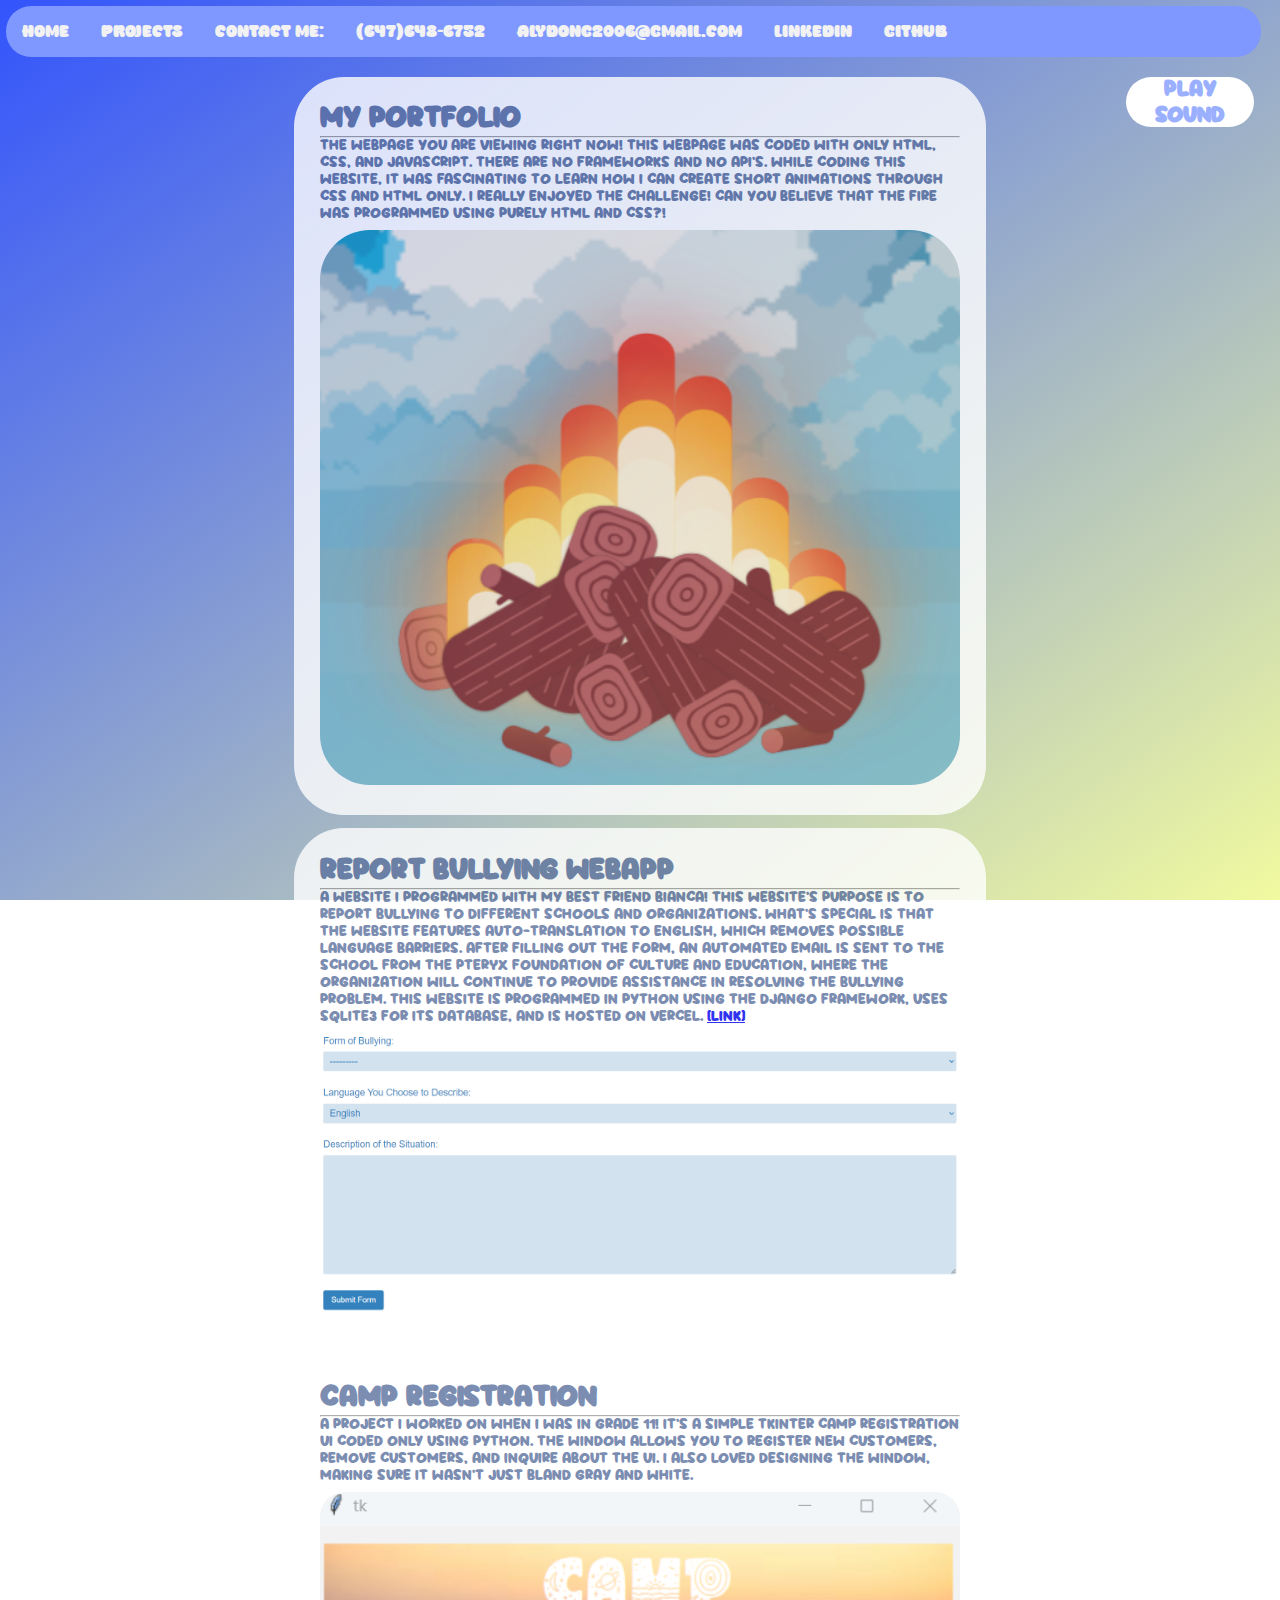
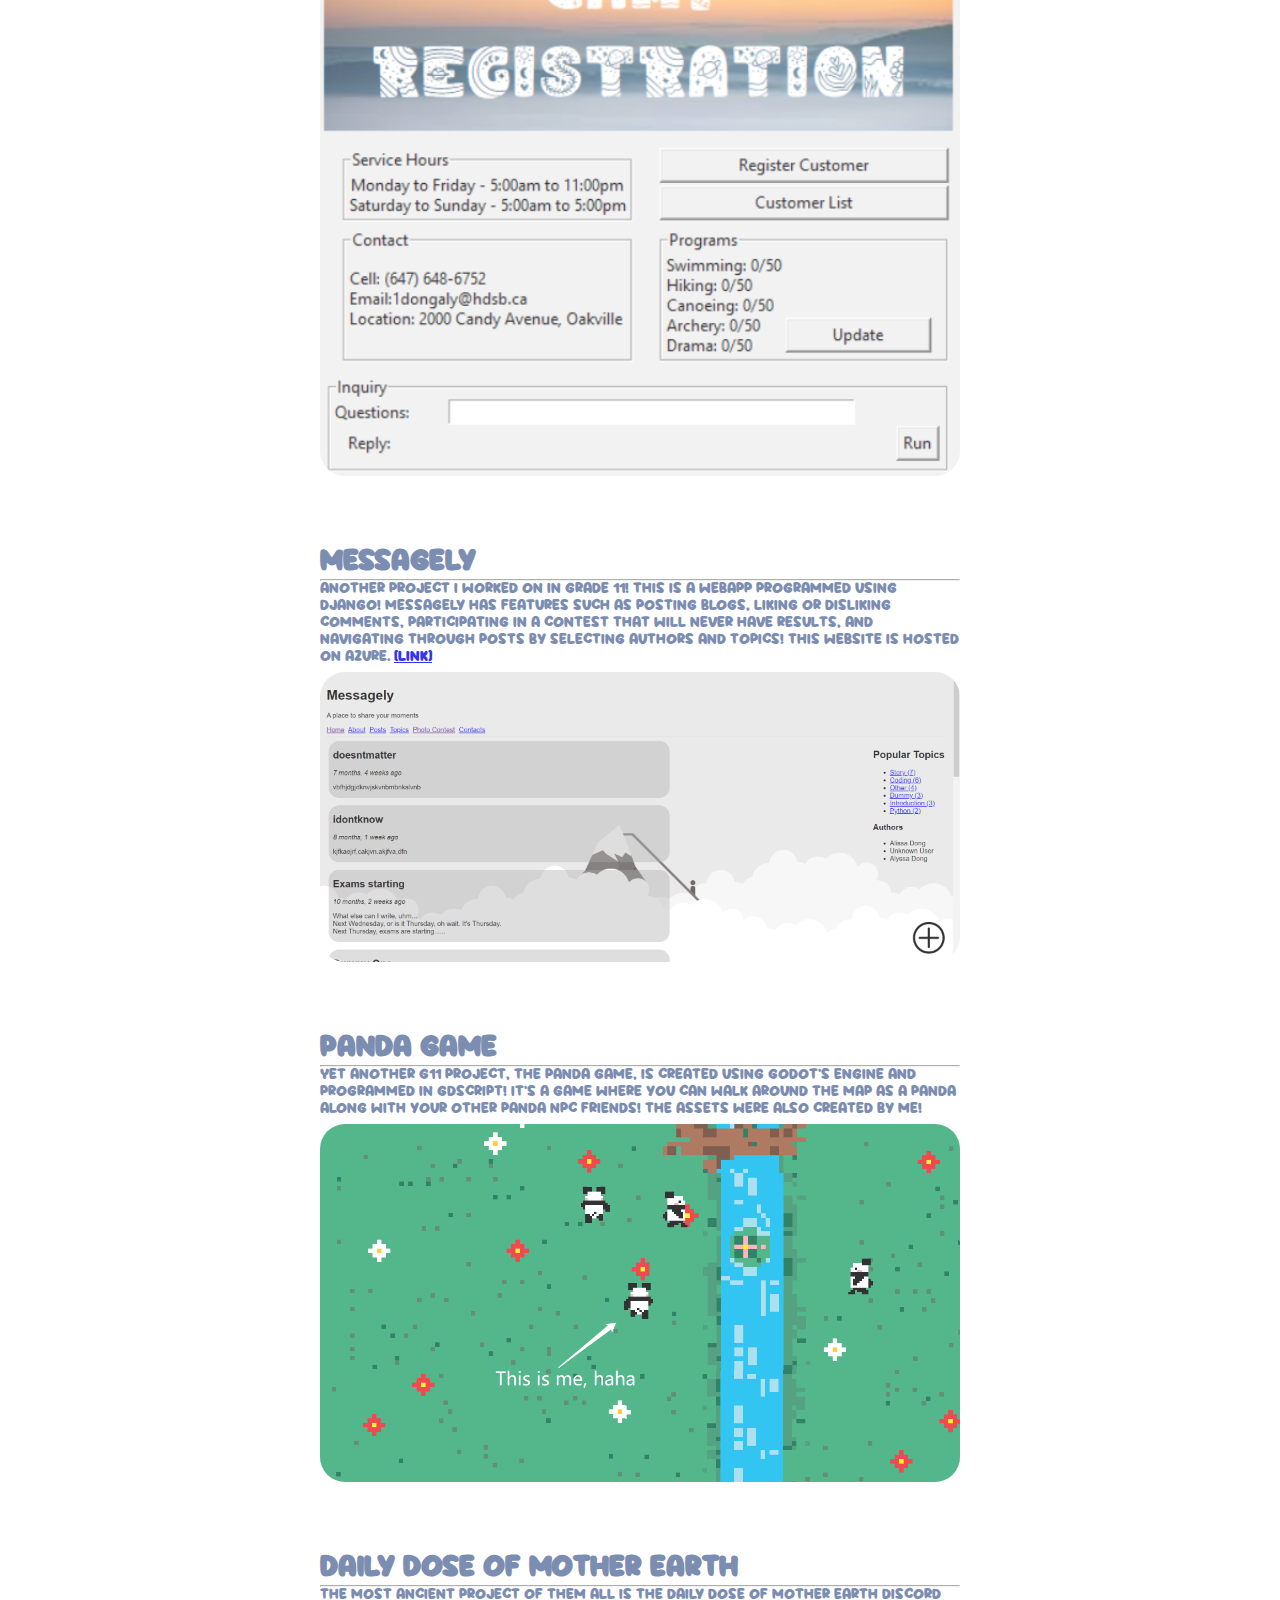
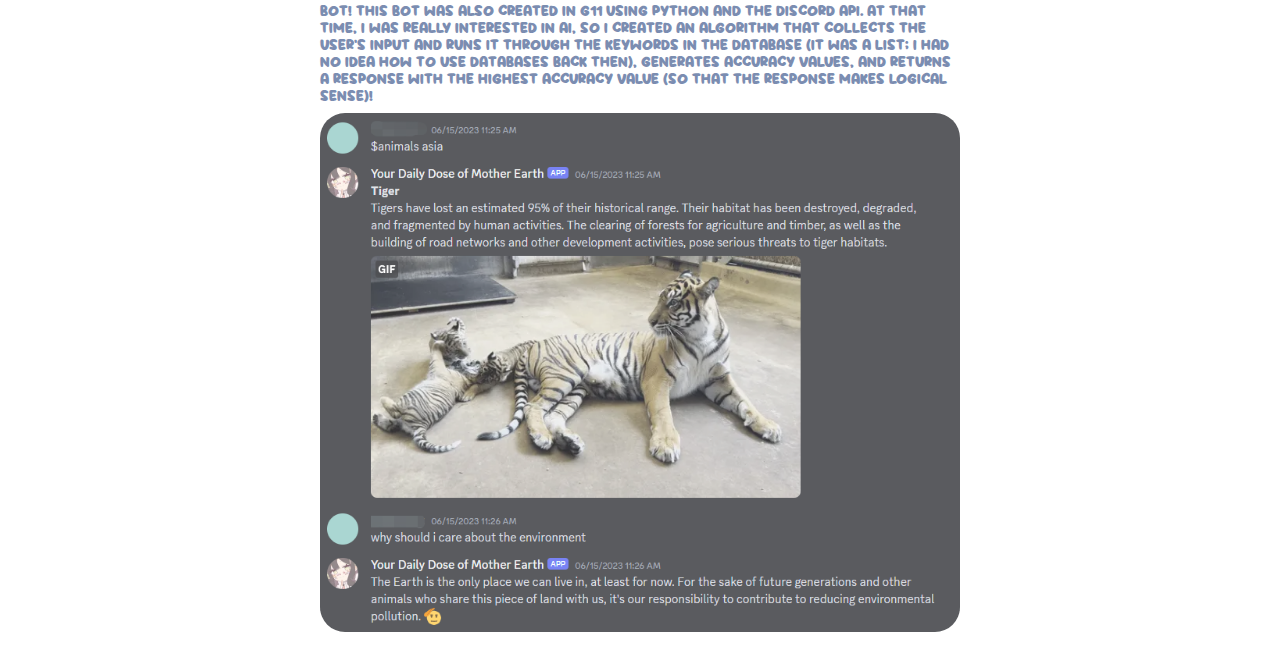
==== projects.html @ cc2fff58 "Add files via upload" ====
<!DOCTYPE html>
<html>
<head>
<title>Alyssa Dong's Portfolio</title>
<meta charset="UTF-8">
<meta name="viewport" content="width=device-width, initial-scale=1">
<link rel="stylesheet" href="projects.css">
<script type="text/javascript" src="projects.js"></script>
</head>
<audio id="bgmusicTwo" src="media/waves.mp3" type="audio/mp3" Hidden="true" loop="true"></audio> 
<body>
    <div class="topnav">
        <a href="index.html">Home</a>
        <a href="projects.html">Projects</a>
        <a>Contact Me:</a>
        <a>(647)648-6752</a>
        <a>alydong2006@gmail.com</a>
        <a href = "https://www.linkedin.com/in/alyssa-dong-00a2b2275/">LinkedIn</a>
        <a href = "https://github.com/alyssadong2006">GitHub</a>
    </div>

    <button id = "play-musicTwo" onclick="playMusic()"><b>Play Sound</b></button>
    
    <section class="sticky">
    <div class="bubbles">
    <div class="bubble"></div>
    <div class="bubble"></div>
    <div class="bubble"></div>
    <div class="bubble"></div>
    <div class="bubble"></div>
    <div class="bubble"></div>
    <div class="bubble"></div>
    <div class="bubble"></div>
    <div class="bubble"></div>
    <div class="bubble"></div>
    </div>
  </section>
<div class="container">
    <div class = "project">
        <h1>My Portfolio</h1>
        <hr>
        <p>
            The webpage you are viewing right now!
            This webpage was coded with only HTML, CSS, and JavaScript. There are no frameworks and no API's. 
            While coding this website, it was fascinating to learn how I can create short animations through CSS and HTML only. 
            I really enjoyed the challenge! Can you believe that the fire was programmed using purely HTML and CSS?!
        </p>
        <img src = "media/fireplace.png" width = "100%" style = "border-radius: 50px; margin-top: 1%;">
    </div>
    <div class = "project">
        <h1>Report Bullying Webapp</h1>
        <hr>
        <p>
            A website I programmed with my best friend Bianca! This website's purpose is to report bullying to 
            different schools and organizations. What's special is that the website features auto-translation to English, 
            which removes possible language barriers. After filling out the form, an automated email is sent to the school 
            from the PTERYX Foundation of Culture and Education, where the organization will continue to provide assistance 
            in resolving the bullying problem.

            This website is programmed in Python using the Django Framework, uses SQLite3 for its database, 
            and is hosted on Vercel. <a href = "https://report-bullying-webapp.vercel.app/">[link]</a>
        </p>
        <img src = "media/reportBully.png" width="100%" style = "margin-top: 1%;">
    </div>
    <div class = "project">
        <h1>Camp Registration</h1>
        <hr>
        <p>
            A project I worked on when I was in Grade 11! It's a simple Tkinter Camp Registration UI coded only using Python. 
            The window allows you to register new customers, remove customers, and inquire about the UI. 
            I also loved designing the window, making sure it wasn't just bland gray and white.
        </p>
        <img src = "media/campRegister.png" width="100%" style="margin-top: 1%; border-radius: 25px;">
    </div>
    <div class = "project">
        <h1>Messagely</h1>
        <hr>
        <p>
            Another project I worked on in Grade 11! This is a webapp programmed using Django! Messagely has features 
            such as posting blogs, liking or disliking comments, participating in a contest that will never have results, 
            and navigating through posts by selecting authors and topics! 
            This website is hosted on Azure. <a href = "https://tryout0527.azurewebsites.net/">[Link]</a>
        </p>
        <img src = "media/messagely.png" width = "100%" style="margin-top: 1%; border-radius: 25px;">
    </div>
    <div class = "project">
        <h1>Panda Game</h1>
        <hr>
        <p>
            Yet another G11 project, the Panda Game, is created using Godot's Engine and programmed in GDScript! 
            It's a game where you can walk around the map as a panda along with your other panda NPC friends! The 
            assets were also created by me!
        </p>
        <img src = "media/panda.png" width = "100%" style="margin-top: 1%; border-radius: 25px;">
    </div>
    <div class = "project">
        <h1>Daily Dose of Mother Earth</h1>
        <hr>
        <p>
            The most ancient project of them all is the Daily Dose of Mother Earth Discord Bot! 
            This bot was also created in G11 using Python and the Discord API. At that time, I was really interested 
            in AI, so I created an algorithm that collects the user's input and runs it through the keywords 
            in the database (it was a list; I had no idea how to use databases back then), generates accuracy values, 
            and returns a response with the highest accuracy value (so that the response makes logical sense)!
        </p>
        <img src = "media/motherEarth.png" width = "100%" style="margin-top: 1%; border-radius: 25px;">
    </div>




</div>
<div id="cursor">
</div>

</body>
</html>
---- projects.css ----
@font-face {
    font-family: myFirstFont;
    src: url(media/Atop-R99O3.ttf);
}
@font-face {
  font-family: mySecondFont;
  src: url(media/Puffy-gxW55.otf);
}

* {
	margin: 0;
	padding: 0;
}

body {
	margin: 0;
	height: 100vh;
	overflow-x: hidden;
	position: relative;
	background: red;
	background: -webkit-linear-gradient(left top, #3354fc, #f1fa9f);
	background: -o-linear-gradient(bottom right, #3354fc, #f1fa9f);
	background: -moz-linear-gradient(bottom right, #3354fc, #f1fa9f);
	background: linear-gradient(to bottom right, #3354fc, #f1fa9f);
	font-family: Finger Paint;
	padding: 0;
	height: 100vh;
	width: 100vw; 
	cursor: url("data:image/svg+xml;utf8,<svg xmlns='http://www.w3.org/2000/svg'  width='40' height='48' viewport='0 0 100 100' style='fill:black;font-size:24px;'><text y='50%'>🐟</text></svg>")
  16 0,
auto;;
	color: #fff;
  background-size: cover;
  background-position: center;
  background-attachment: fixed;
  background-repeat: no-repeat;
}

.topnav {
    background-color: rgb(127, 152, 255);
    overflow: hidden;
    border-radius: 25px;
    margin: 0.5%;
    font-family: myFirstFont;
    z-index: 2;
    width: 98%;
  }
  
  /* Style the links inside the navigation bar */
.topnav a {
    float: left;
    color: #f2f2f2;
    text-align: center;
    padding: 14px 16px;
    text-decoration: none;
    font-size: 17px;
  }
  
  /* Change the color of links on hover */
.topnav a:hover {
    background-color: #9ab0ff ;
    color: rgb(91, 113, 158);
  }

  #play-musicTwo {
    position:absolute;
    z-index: 1;
    width:10%;
    height: 50px;
    display: inline-block;
    margin-left: 88%;
    margin-top: 1%;
    font-family: mySecondFont;
    background-color: white;
    border-radius: 25px;
    border: 0px;
    color: #9ab0ff;
    font-size: 150%;
}

#play-musicTwo:hover {
    color:white;
    background-color: #9ab0ff;
}

.container {
	color: whitesmoke;
	display: flex;
	min-height: 100vh;
	align-items: center;

	flex-direction: column;
}

.project {
  background-color: white;
  color : rgb(91, 113, 158);
  margin-top: 1%;
  border-radius: 50px;
  padding: 2%;
  opacity: 80%;
  width:50%;
  font-family: mySecondFont;
}


span {
	height: 50px;
	width: 50px;
	border-radius: 50%;
	position: absolute;
	pointer-events: none;
	transform: translate(-50%, -50%);
	box-shadow: 0 -3px 5px #fff inset, 0 -10px 25px #ddf1e4 inset,
		0 2px 2px #fff inset, 2px 0 5px #fff inset, -2px 0 5px #fff inset,
		0 5px 25px #fff inset;
	animation: animate 5s linear forwards;
}

@keyframes animate {
	0% {
		transform: translate(-50%, -50%) scale(1);
		opacity: 1;
		filter: hue-rotate(0deg);
	}
	100% {
		transform: translate(-50%, -1000%) scale(0);
		opacity: 0;
		filter: hue-rotate(720deg);
	}
}

#cursor {
	position: absolute;
	pointer-events: none;
}
#cursor::after {
	content: attr(data-after);
	font-size: 50px;
}

@keyframes float {
	0% {
		transform: translatey(0px);
		box-shadow: 0 -3px 5px #fff inset, 0 -10px 25px #ddf1e4 inset,
			0 2px 2px #fff inset, 2px 0 5px #fff inset, -2px 0 5px #fff inset,
			0 5px 25px #fff inset;
	}
	50% {
		transform: translatey(-10px);
		box-shadow: 0 -3px 5px #fff inset, 0 -10px 25px #ddf1e4 inset,
			0 2px 2px #fff inset, 2px 0 5px #fff inset, -2px 0 5px #fff inset,
			0 5px 25px #fff inset;
	}
	100% {
		transform: translatey(0px);
		box-shadow: 0 -3px 5px #333 inset, 0 -10px 25px #ddf1e4 inset,
			0 2px 2px #333 inset, 2px 0 5px #333 inset, -2px 0 5px #fff inset,
			0 5px 25px #fff inset;
	}
}

.bubbles{
    position:absolute;
    width:100%;
    height: 100%;
    z-index:-1;
    overflow:hidden;
    top:0;
    left:0;
  }
.bubble{
    position: absolute;
    bottom:-100px;
    width:40px;
    height: 40px;
    background:#f1f1f1;
    border-radius:50%;
    opacity:0.5;
    animation: rise 10s infinite ease-in;
  }
.bubble:nth-child(1){
    width:40px;
    height:40px;
    left:10%;
    animation-duration:8s;
  }
.bubble:nth-child(2){
    width:20px;
    height:20px;
    left:20%;
    animation-duration:5s;
    animation-delay:1s;
  }
.bubble:nth-child(3){
    width:50px;
    height:50px;
    left:35%;
    animation-duration:7s;
    animation-delay:2s;
  }
.bubble:nth-child(4){
    width:80px;
    height:80px;
    left:50%;
    animation-duration:11s;
    animation-delay:0s;
  }
.bubble:nth-child(5){
    width:35px;
    height:35px;
    left:55%;
    animation-duration:6s;
    animation-delay:1s;
  }
.bubble:nth-child(6){
    width:45px;
    height:45px;
    left:65%;
    animation-duration:8s;
    animation-delay:3s;
  }
.bubble:nth-child(7){
    width:90px;
    height:90px;
    left:70%;
    animation-duration:12s;
    animation-delay:2s;
  }
.bubble:nth-child(8){
    width:25px;
    height:25px;
    left:80%;
    animation-duration:6s;
    animation-delay:2s;
  }
.bubble:nth-child(9){
    width:15px;
    height:15px;
    left:70%;
    animation-duration:5s;
    animation-delay:1s;
  }
.bubble:nth-child(10){
    width:90px;
    height:90px;
    left:25%;
    animation-duration:10s;
    animation-delay:4s;
  }
@keyframes rise{
    0%{
      bottom:-100px;
      transform:translateX(0);
    }
    50%{
      transform:translate(100px);
    }
    100%{
      bottom:1080px;
      transform:translateX(-200px);
    }
  }
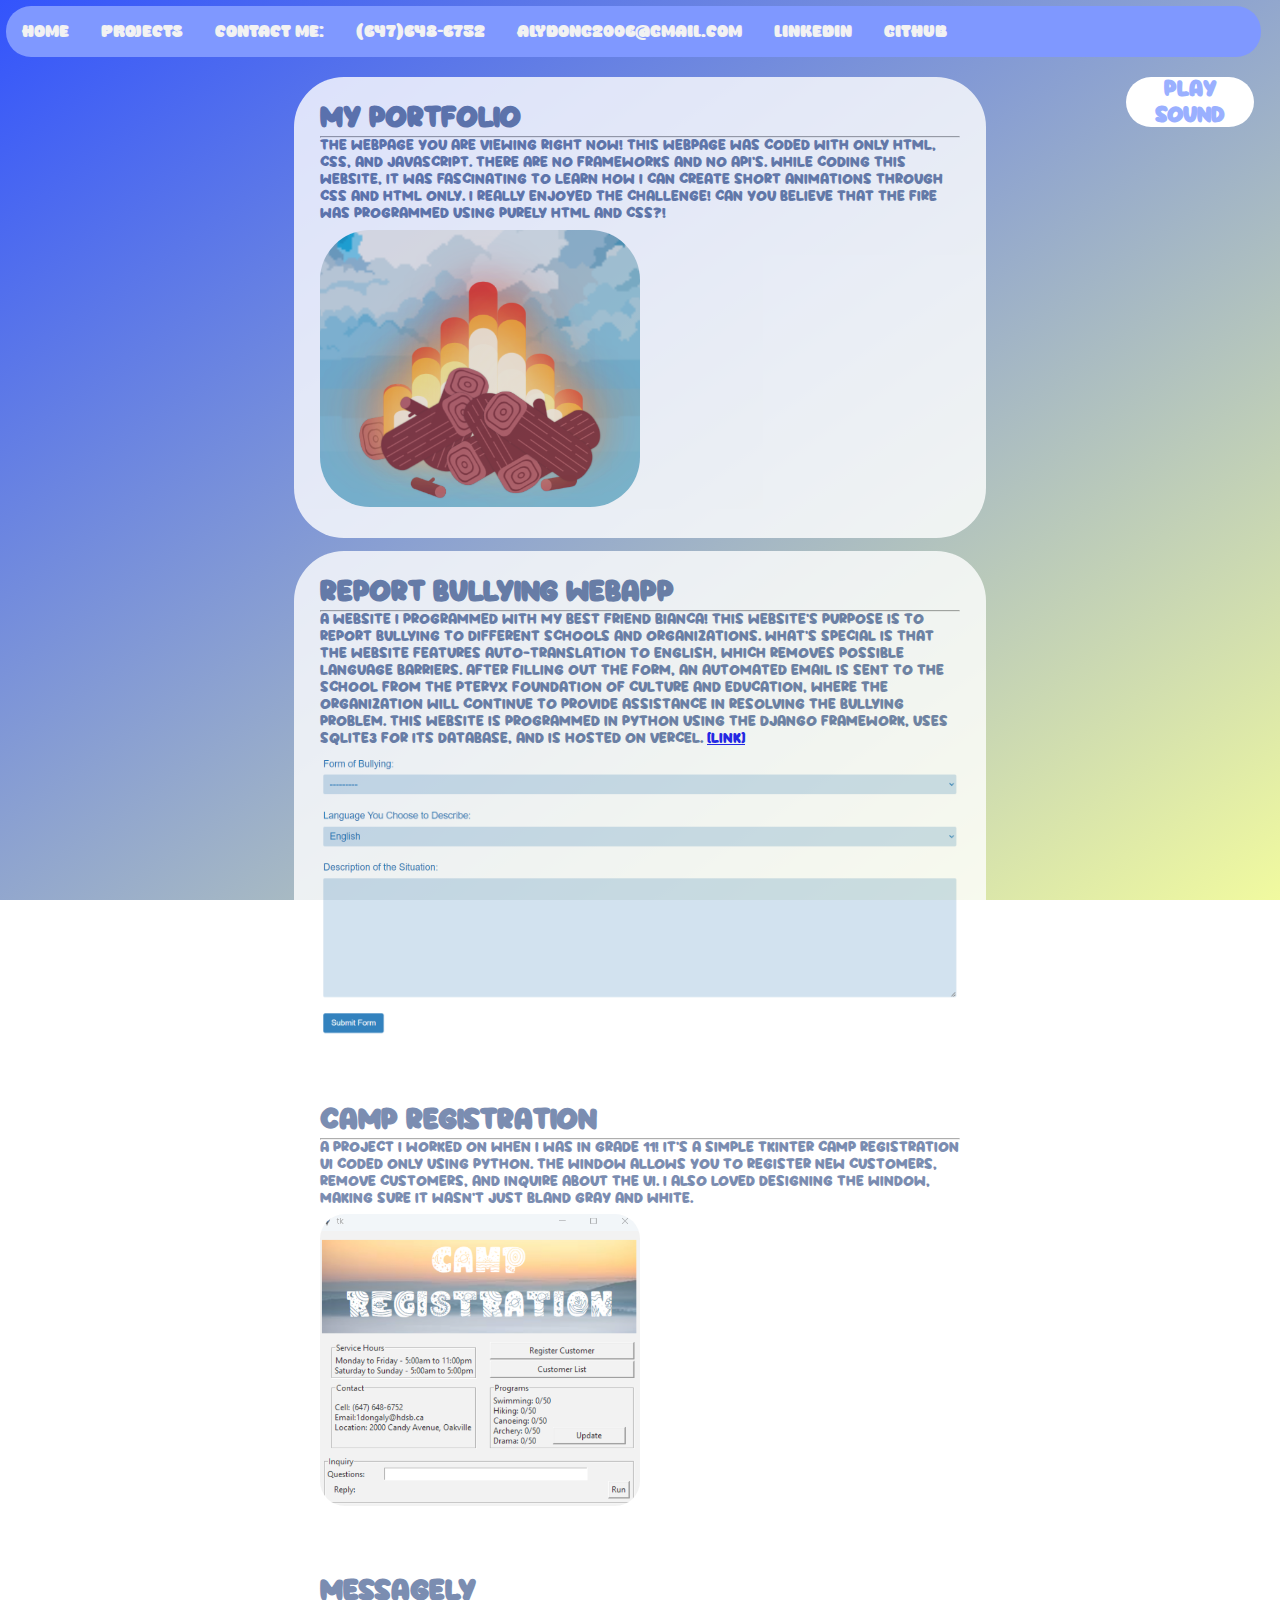
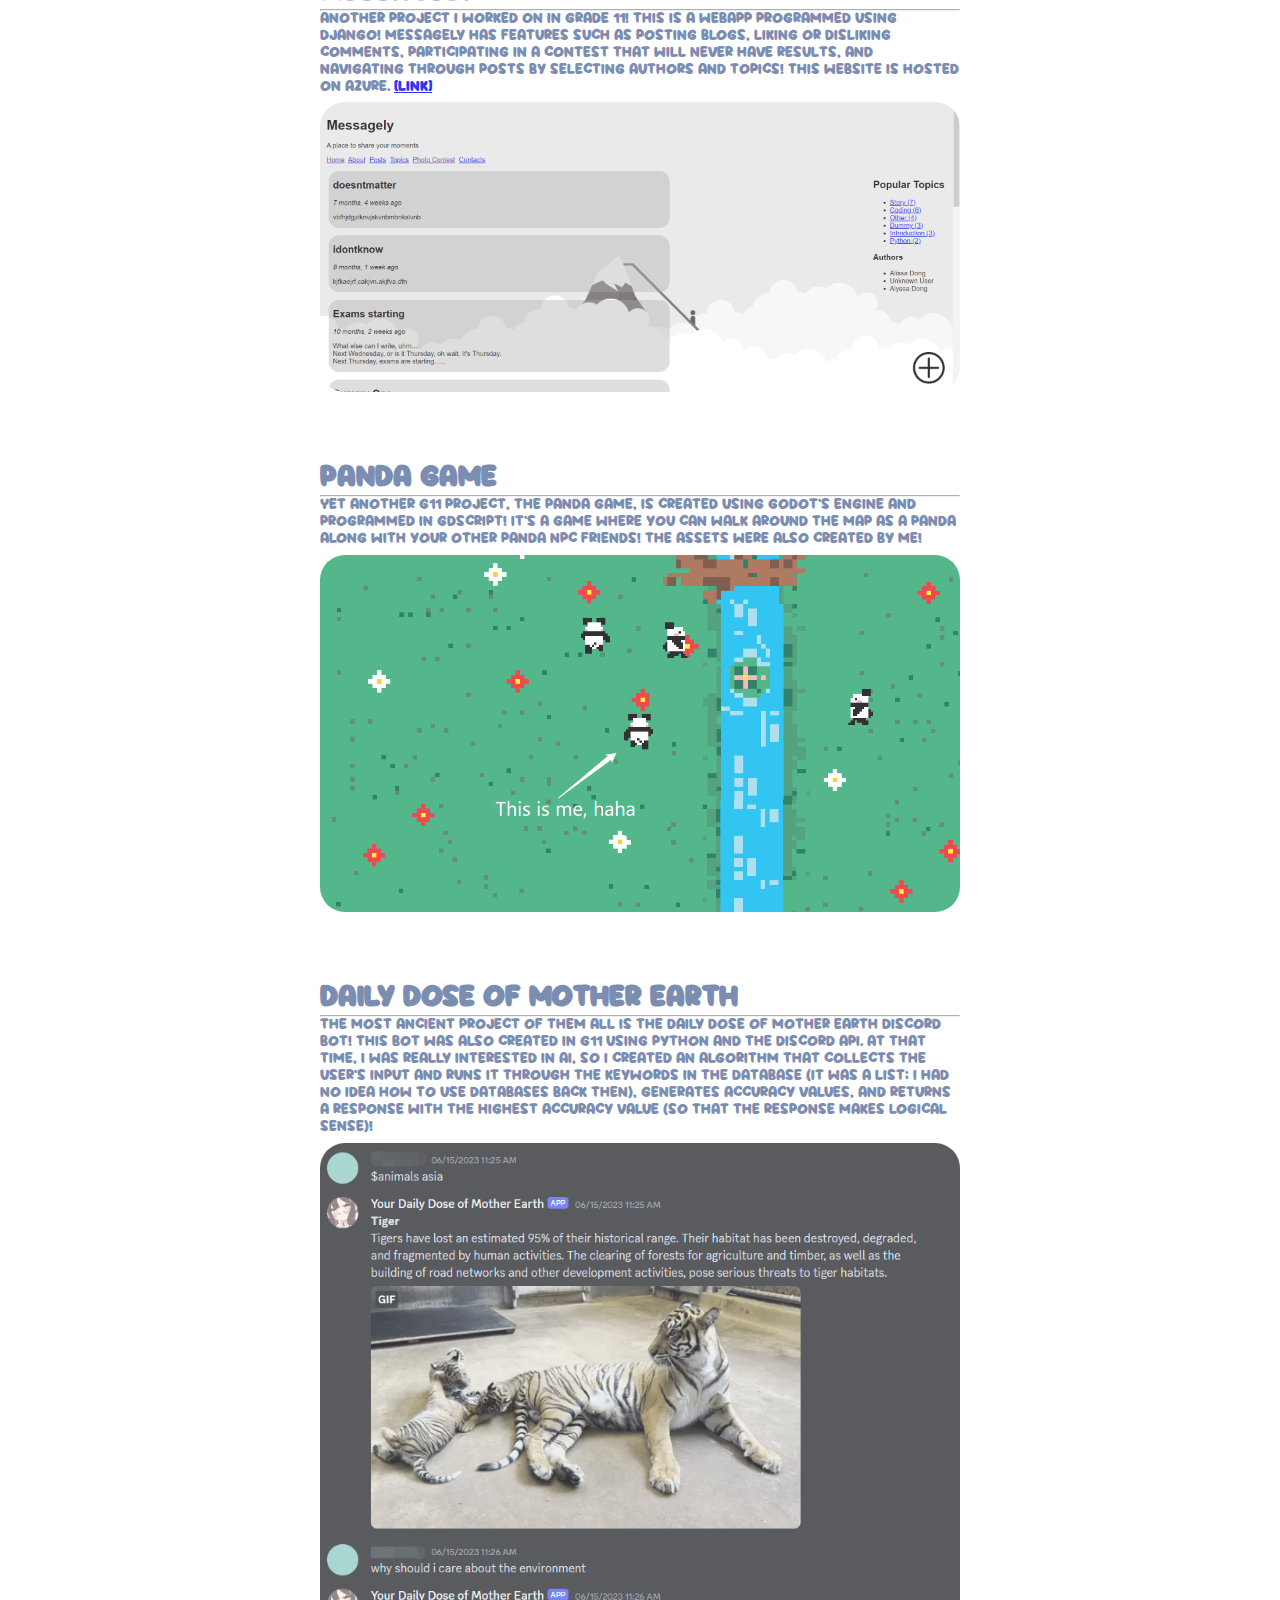
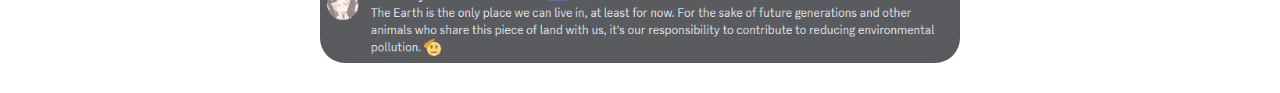
==== commit 9211762b: "Update projects.html" ====
--- a/projects.html
+++ b/projects.html
@@ -45,7 +45,7 @@
             While coding this website, it was fascinating to learn how I can create short animations through CSS and HTML only. 
             I really enjoyed the challenge! Can you believe that the fire was programmed using purely HTML and CSS?!
         </p>
-        <img src = "media/fireplace.png" width = "100%" style = "border-radius: 50px; margin-top: 1%;">
+        <img src = "media/fireplace.png" width = "50%" style = "border-radius: 50px; margin-top: 1%;">
     </div>
     <div class = "project">
         <h1>Report Bullying Webapp</h1>
@@ -70,7 +70,7 @@
             The window allows you to register new customers, remove customers, and inquire about the UI. 
             I also loved designing the window, making sure it wasn't just bland gray and white.
         </p>
-        <img src = "media/campRegister.png" width="100%" style="margin-top: 1%; border-radius: 25px;">
+        <img src = "media/campRegister.png" width="50%" style="margin-top: 1%; border-radius: 25px;">
     </div>
     <div class = "project">
         <h1>Messagely</h1>
@@ -114,4 +114,4 @@
 </div>
 
 </body>
-</html>+</html>
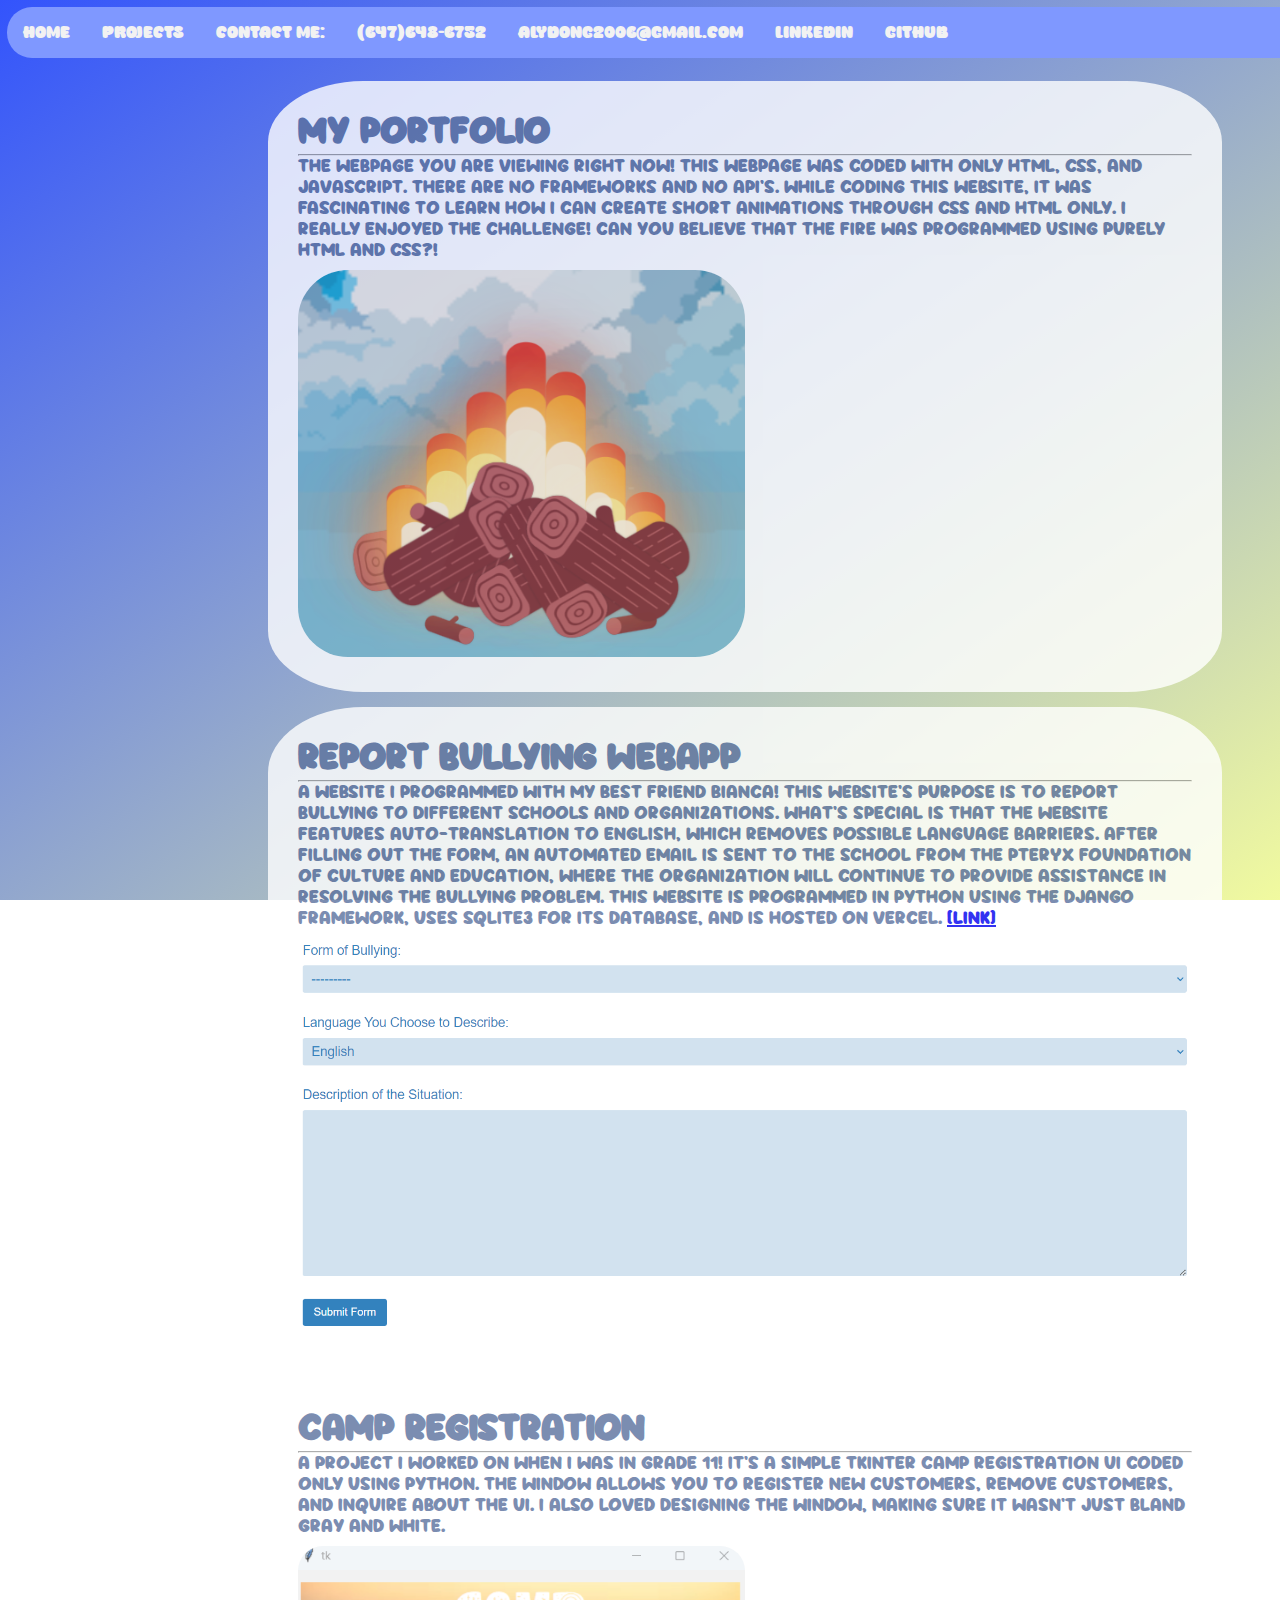
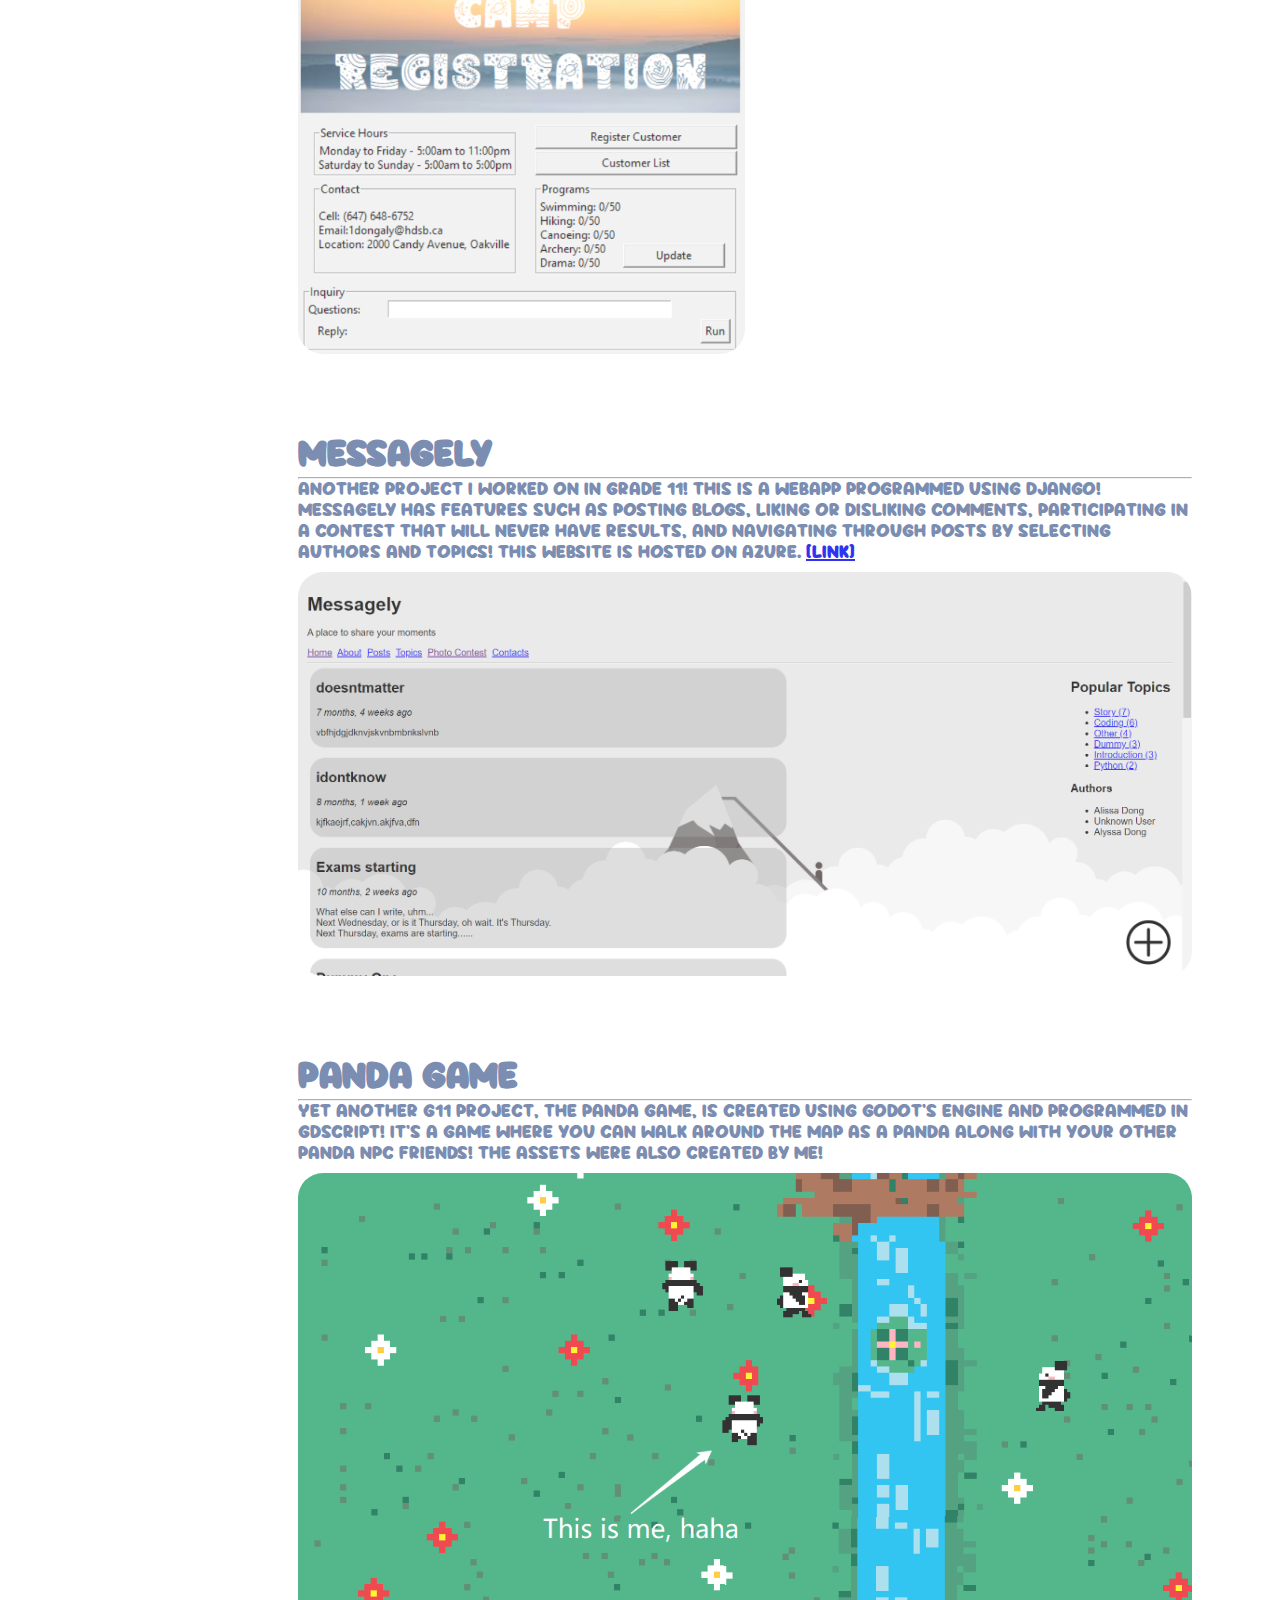
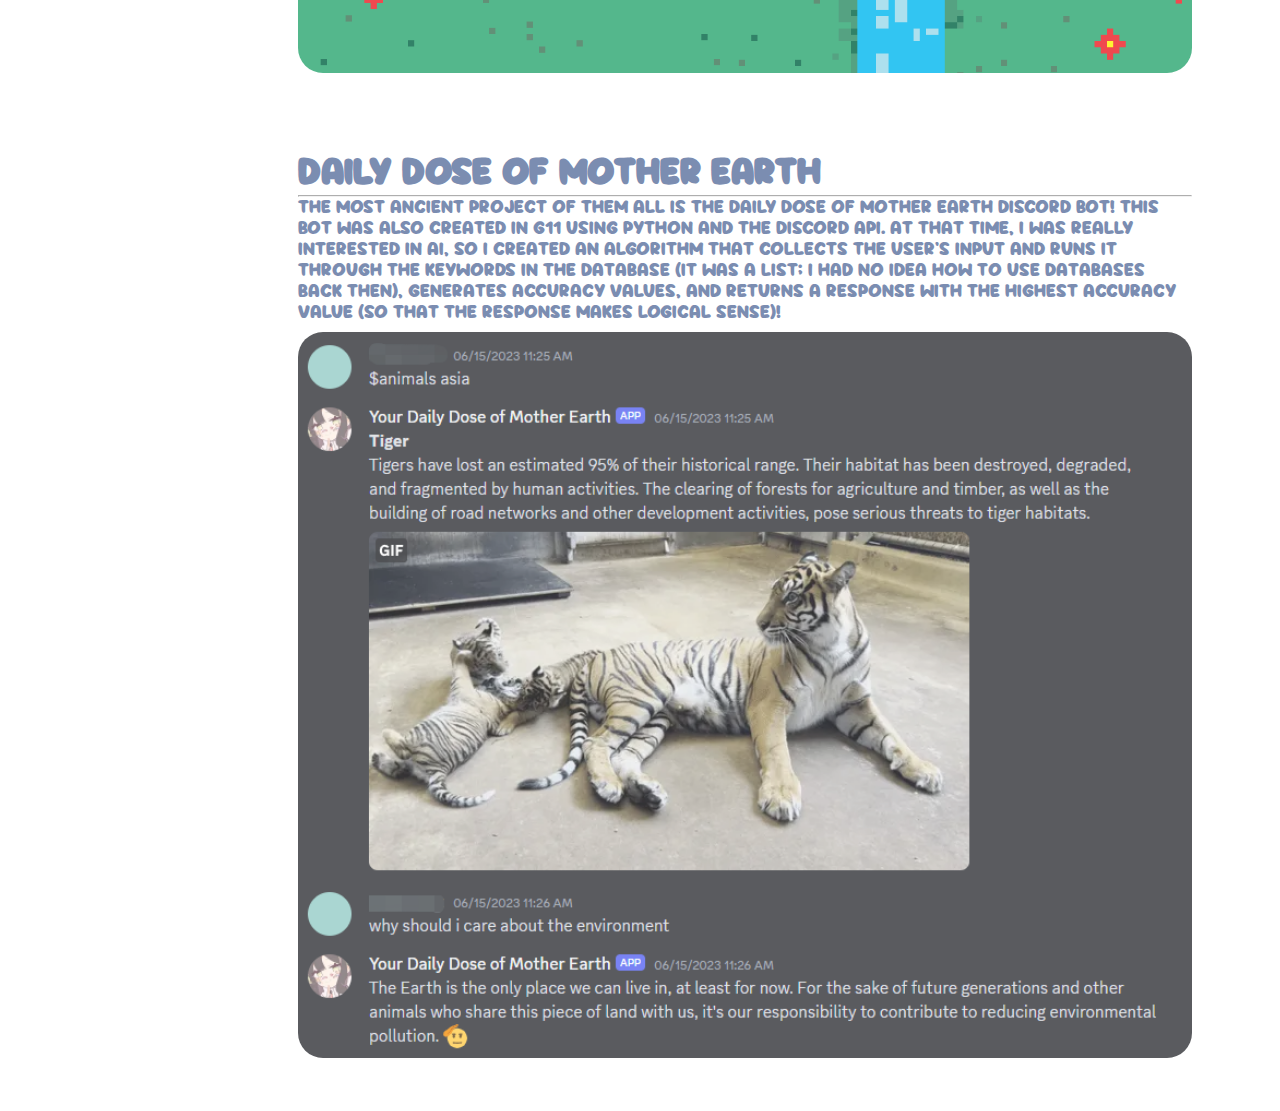
==== commit dfb24c1e: "Update projects.html" ====
--- a/projects.html
+++ b/projects.html
@@ -114,4 +114,9 @@
 </div>
 
 </body>
+
+<footer>
+    <b>Website programmed by Alyssa Dong &copy2024</b>
+</footer>
+
 </html>
--- a/projects.css
+++ b/projects.css
@@ -25,7 +25,7 @@
 	font-family: Finger Paint;
 	padding: 0;
 	height: 100vh;
-	width: 100vw; 
+	width:1490px;
 	cursor: url("data:image/svg+xml;utf8,<svg xmlns='http://www.w3.org/2000/svg'  width='40' height='48' viewport='0 0 100 100' style='fill:black;font-size:24px;'><text y='50%'>🐟</text></svg>")
   16 0,
 auto;;
@@ -43,7 +43,7 @@
     margin: 0.5%;
     font-family: myFirstFont;
     z-index: 2;
-    width: 98%;
+    width:100%;
   }
   
   /* Style the links inside the navigation bar */
@@ -96,11 +96,12 @@
   background-color: white;
   color : rgb(91, 113, 158);
   margin-top: 1%;
-  border-radius: 50px;
+  border-radius: 10%;
   padding: 2%;
   opacity: 80%;
-  width:50%;
+  width:60%;
   font-family: mySecondFont;
+  font-size: 20px;
 }
 
 
@@ -260,4 +261,4 @@
       bottom:1080px;
       transform:translateX(-200px);
     }
-  }+  }
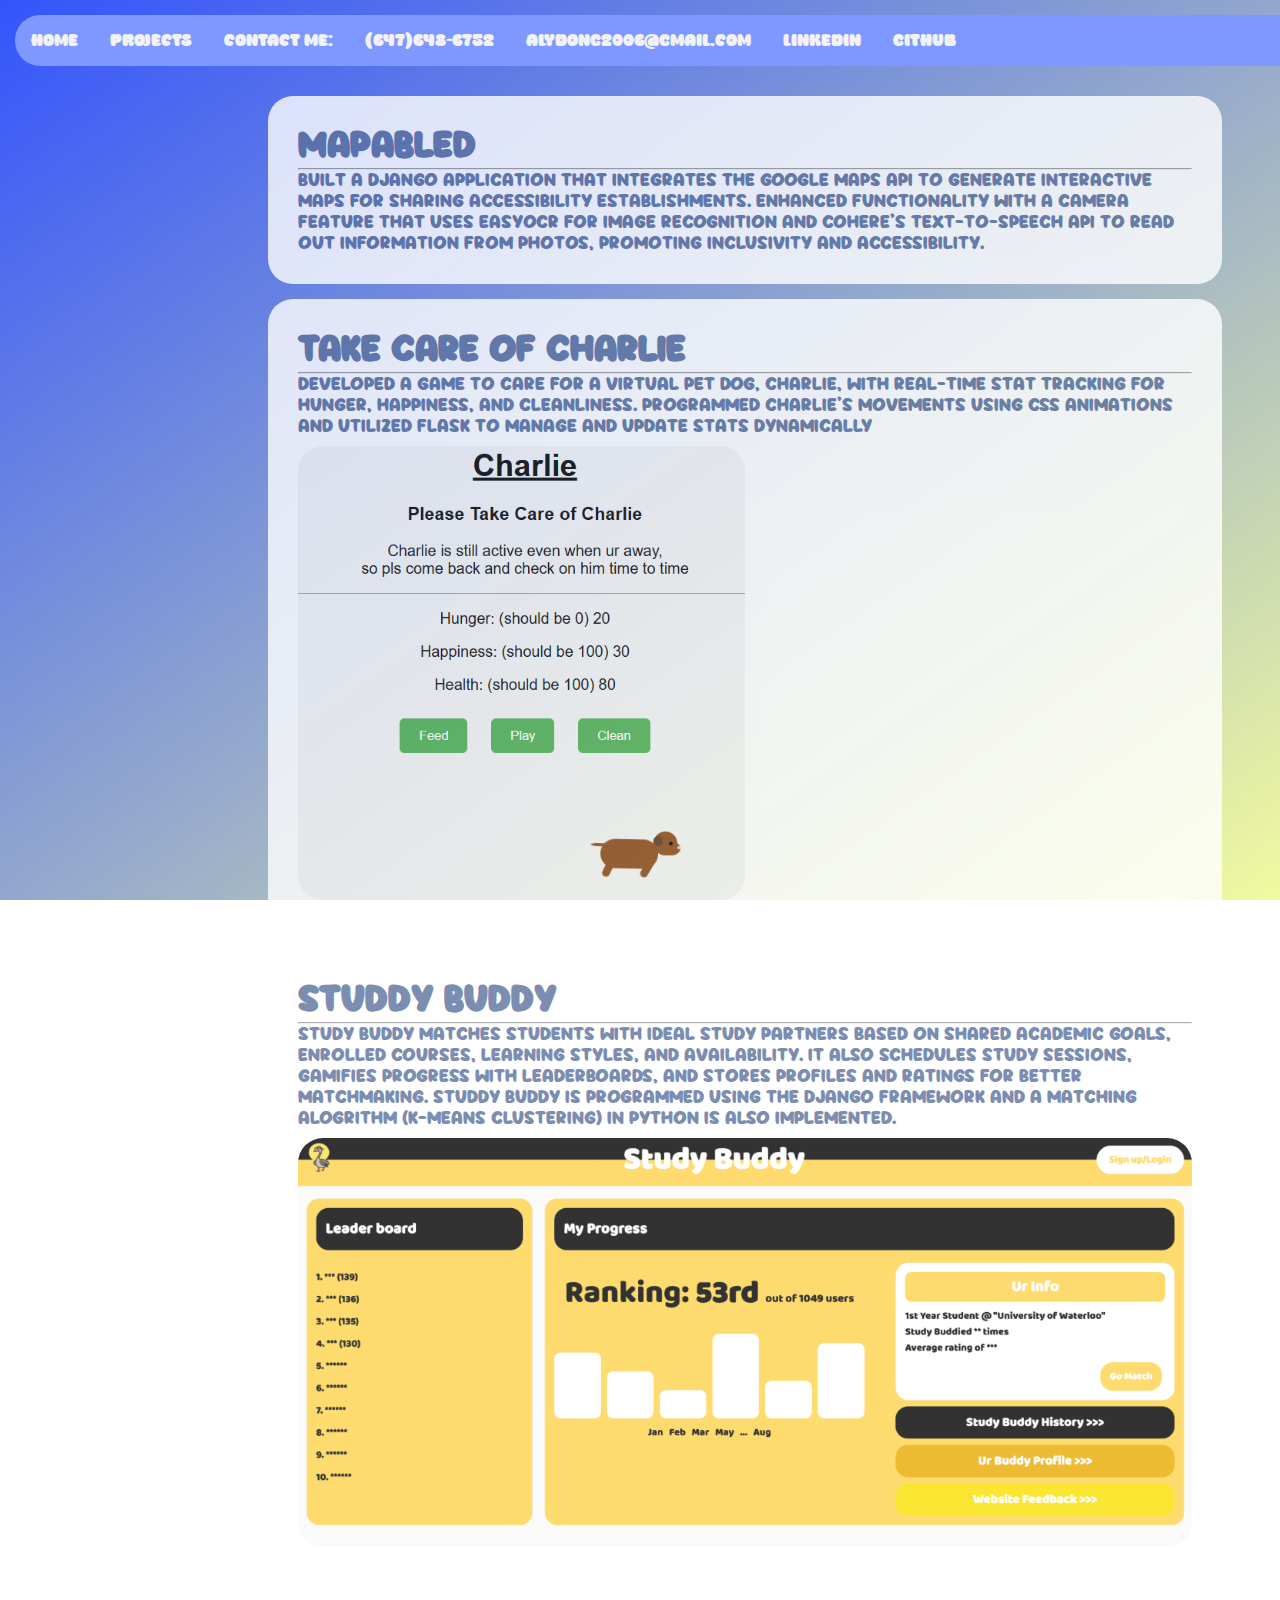
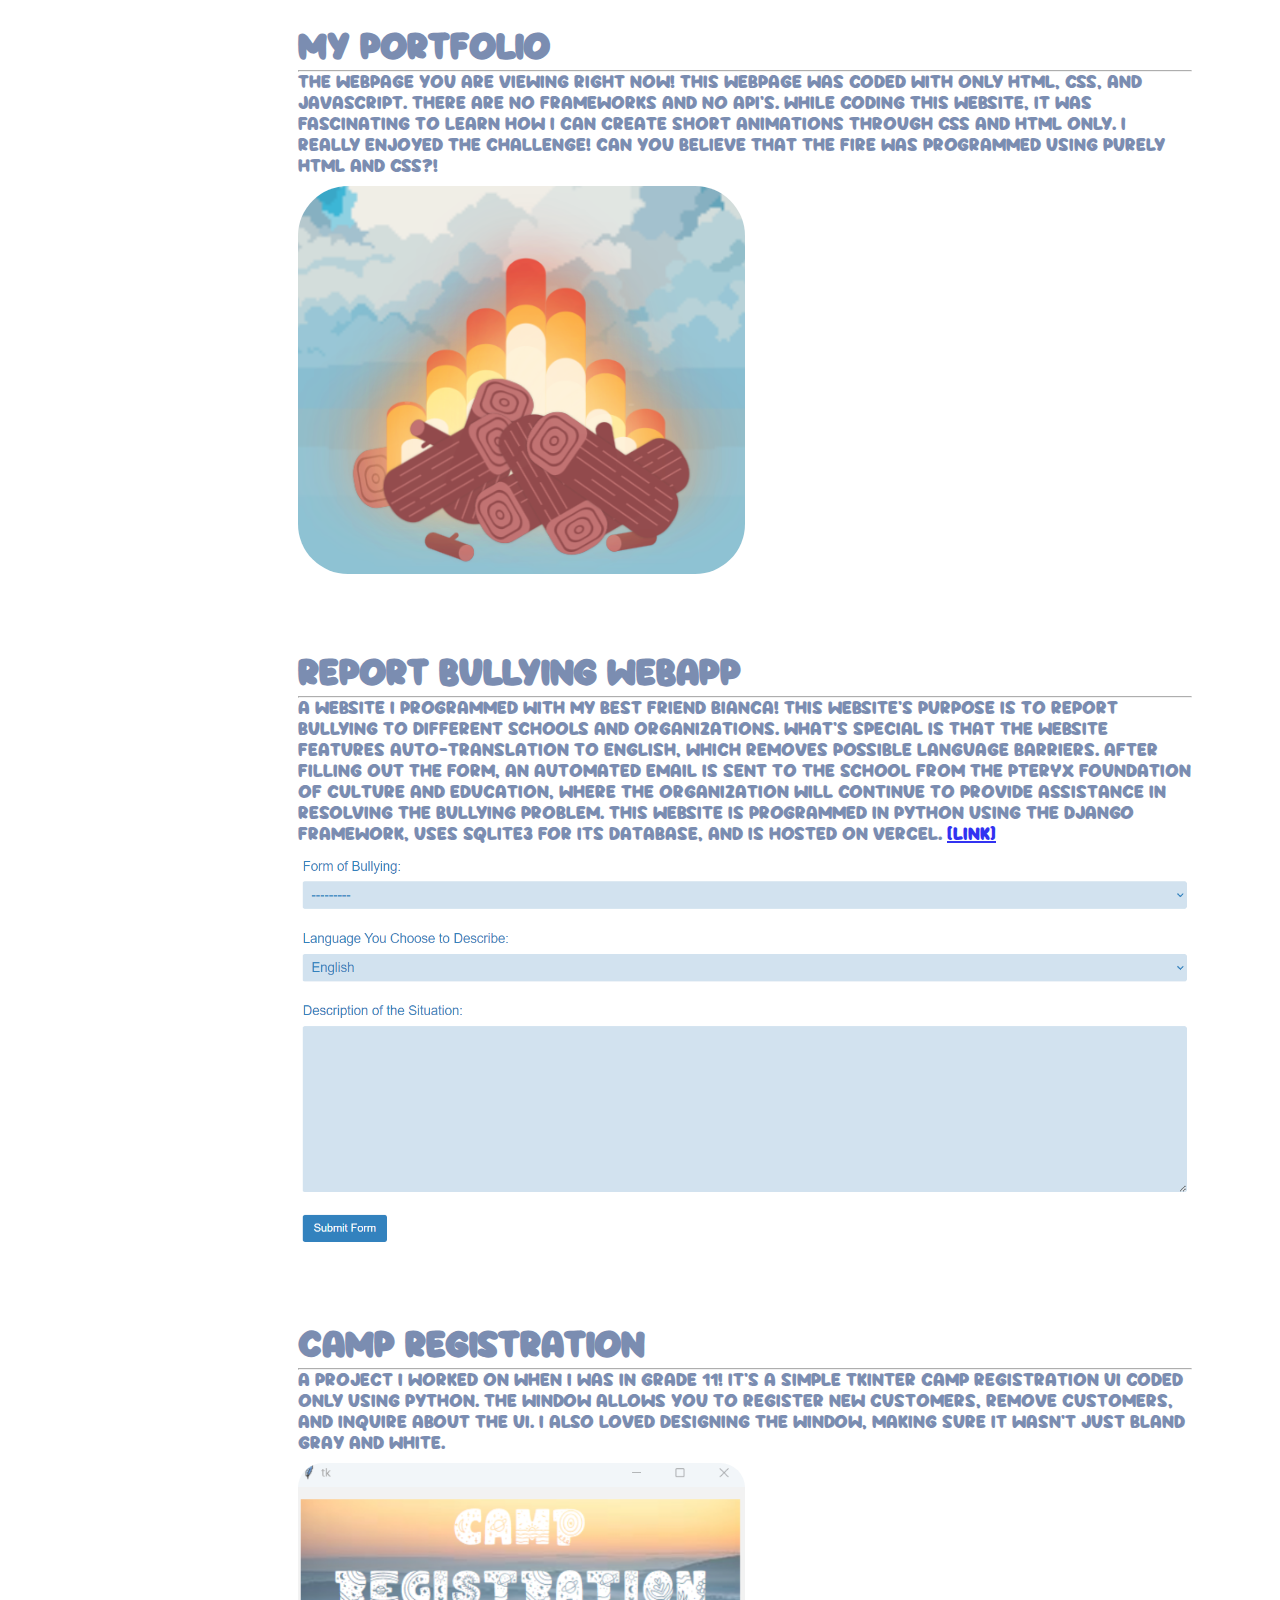
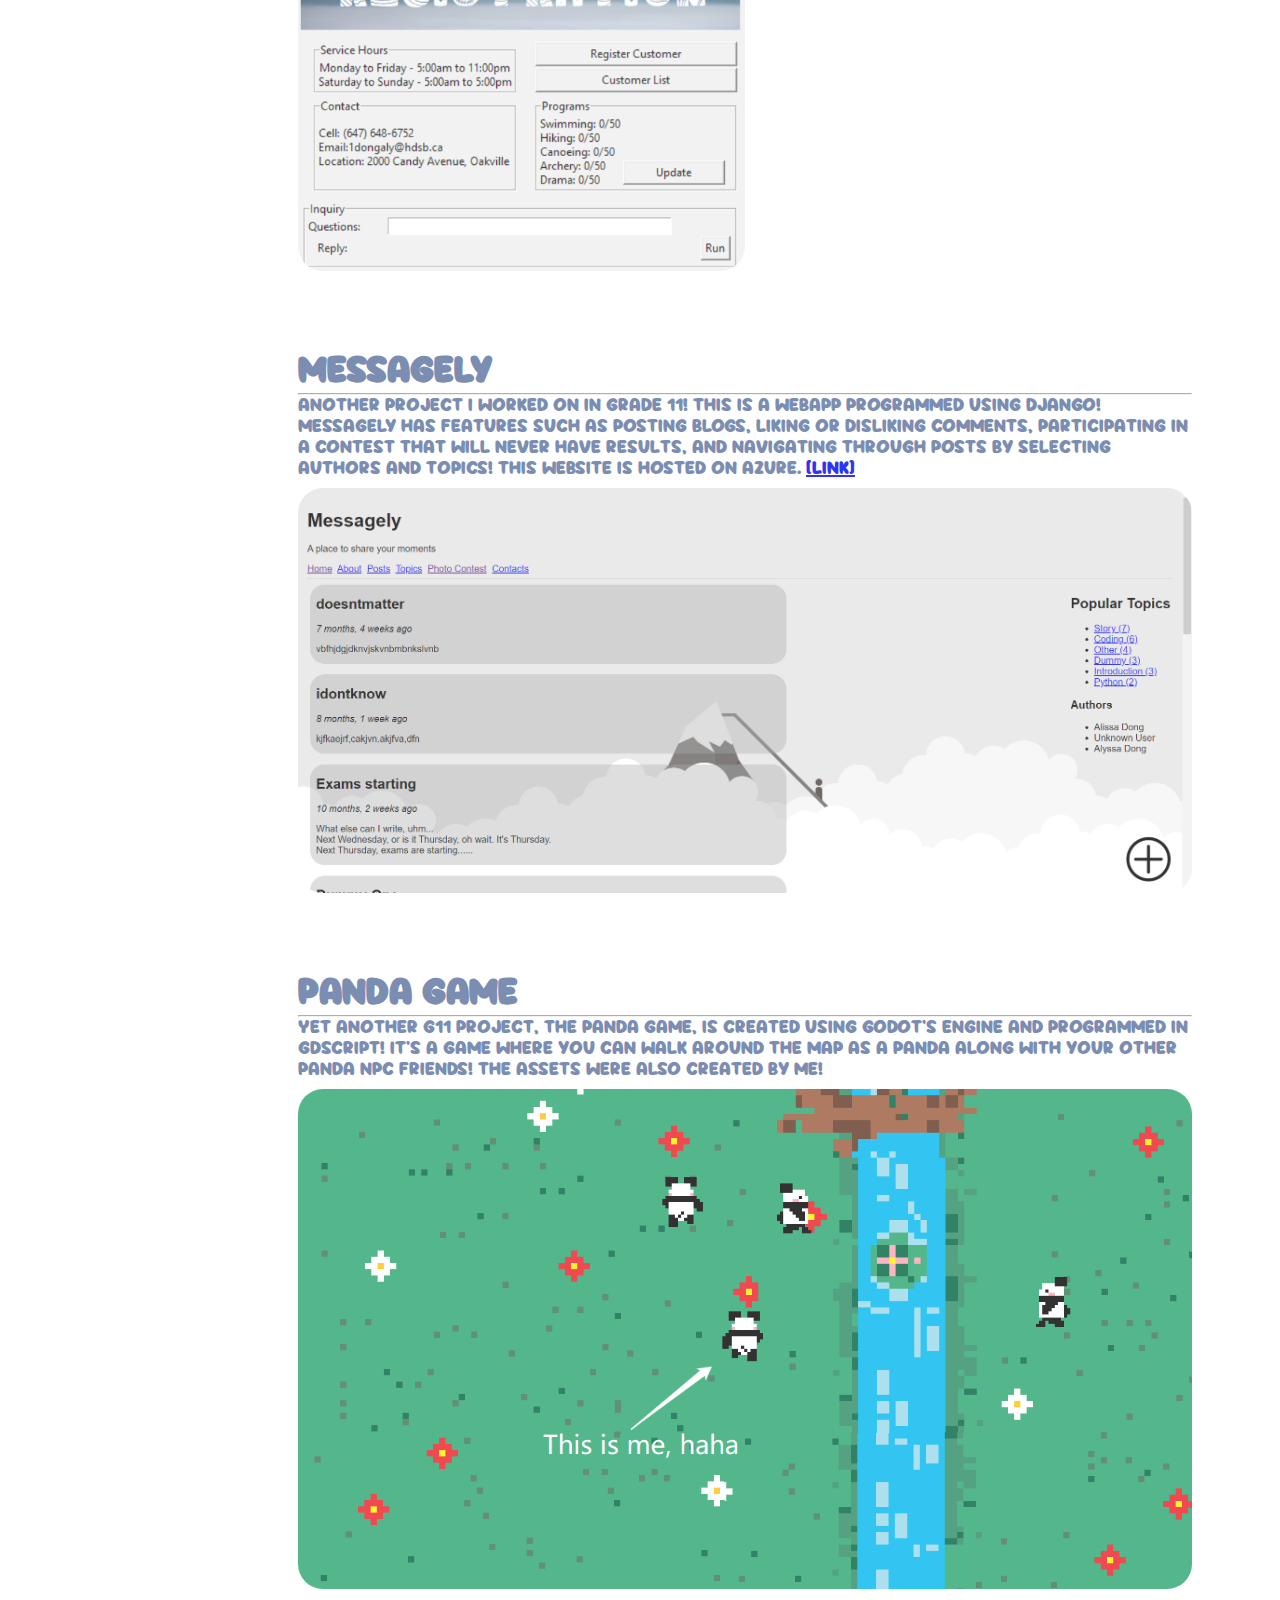
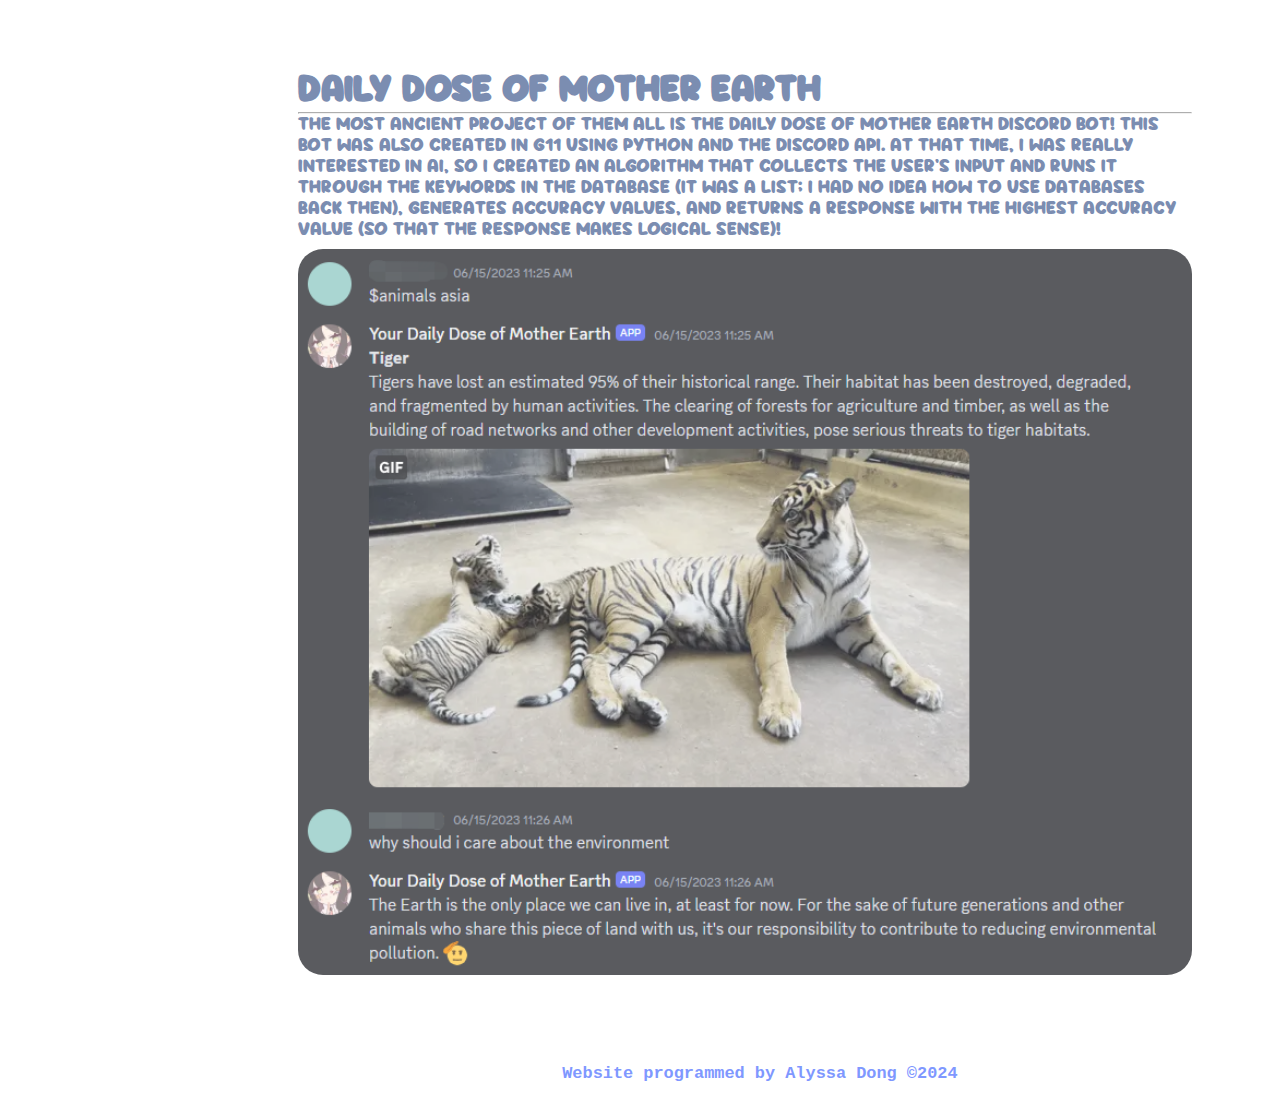
==== commit 386eaac0: "update projects and other content" ====
--- a/projects.html
+++ b/projects.html
@@ -36,6 +36,39 @@
     </div>
   </section>
 <div class="container">
+    <div class = "project">
+        <h1>MapAbled</h1>
+        <hr>
+        <p>
+            Built a Django application that integrates the Google Maps API to generate interactive maps for sharing accessibility
+            establishments. Enhanced functionality with a camera feature that uses EasyOCR for image recognition and
+            Cohere’s text-to-speech API to read out information from photos, promoting inclusivity and accessibility.
+
+        </p>
+    </div>
+    <div class = "project">
+        <h1>Take Care of Charlie</h1>
+        <hr>
+        <p>
+            Developed a game to care for a virtual pet dog, Charlie, with real-time stat tracking for hunger, happiness, and
+            cleanliness. Programmed Charlie’s movements using CSS animations and utilized Flask to manage and
+            update stats dynamically
+        </p>
+        <img src = "media/charlie.png" width="50%" style = "margin-top: 1%; border-radius: 25px">
+    </div>
+    <div class = "project">
+        <h1>Studdy Buddy</h1>
+        <hr>
+        <p>
+            Study Buddy matches students with ideal study partners based on shared academic goals, enrolled courses, 
+            learning styles, and availability. It also schedules study sessions, gamifies progress with leaderboards, 
+            and stores profiles and ratings for better matchmaking.
+
+            Studdy Buddy is programmed using the Django Framework and a matching alogrithm (K-means clustering) in Python
+             is also implemented. 
+        </p>
+        <img src = "media/studdybuddy.png" width="100%" style = "margin-top: 1%; border-radius: 25px">
+    </div>
     <div class = "project">
         <h1>My Portfolio</h1>
         <hr>
--- a/projects.css
+++ b/projects.css
@@ -40,7 +40,7 @@
     background-color: rgb(127, 152, 255);
     overflow: hidden;
     border-radius: 25px;
-    margin: 0.5%;
+    margin: 1%;
     font-family: myFirstFont;
     z-index: 2;
     width:100%;
@@ -68,8 +68,8 @@
     width:10%;
     height: 50px;
     display: inline-block;
-    margin-left: 88%;
-    margin-top: 1%;
+    margin-left: 90.5%;
+    margin-top: 0.5%;
     font-family: mySecondFont;
     background-color: white;
     border-radius: 25px;
@@ -96,12 +96,25 @@
   background-color: white;
   color : rgb(91, 113, 158);
   margin-top: 1%;
-  border-radius: 10%;
+  border-radius: 25px;
   padding: 2%;
   opacity: 80%;
   width:60%;
   font-family: mySecondFont;
   font-size: 20px;
+}
+
+footer {
+  padding: 10px;
+  color: rgba(127, 152, 255);;
+  margin-right: 0%;
+  border-radius: 25px;
+  font-family: monospace;
+  text-align: center;
+  font-size:130%;
+  margin-top: 3%;
+  margin-left: 2%;
+
 }
 
 
